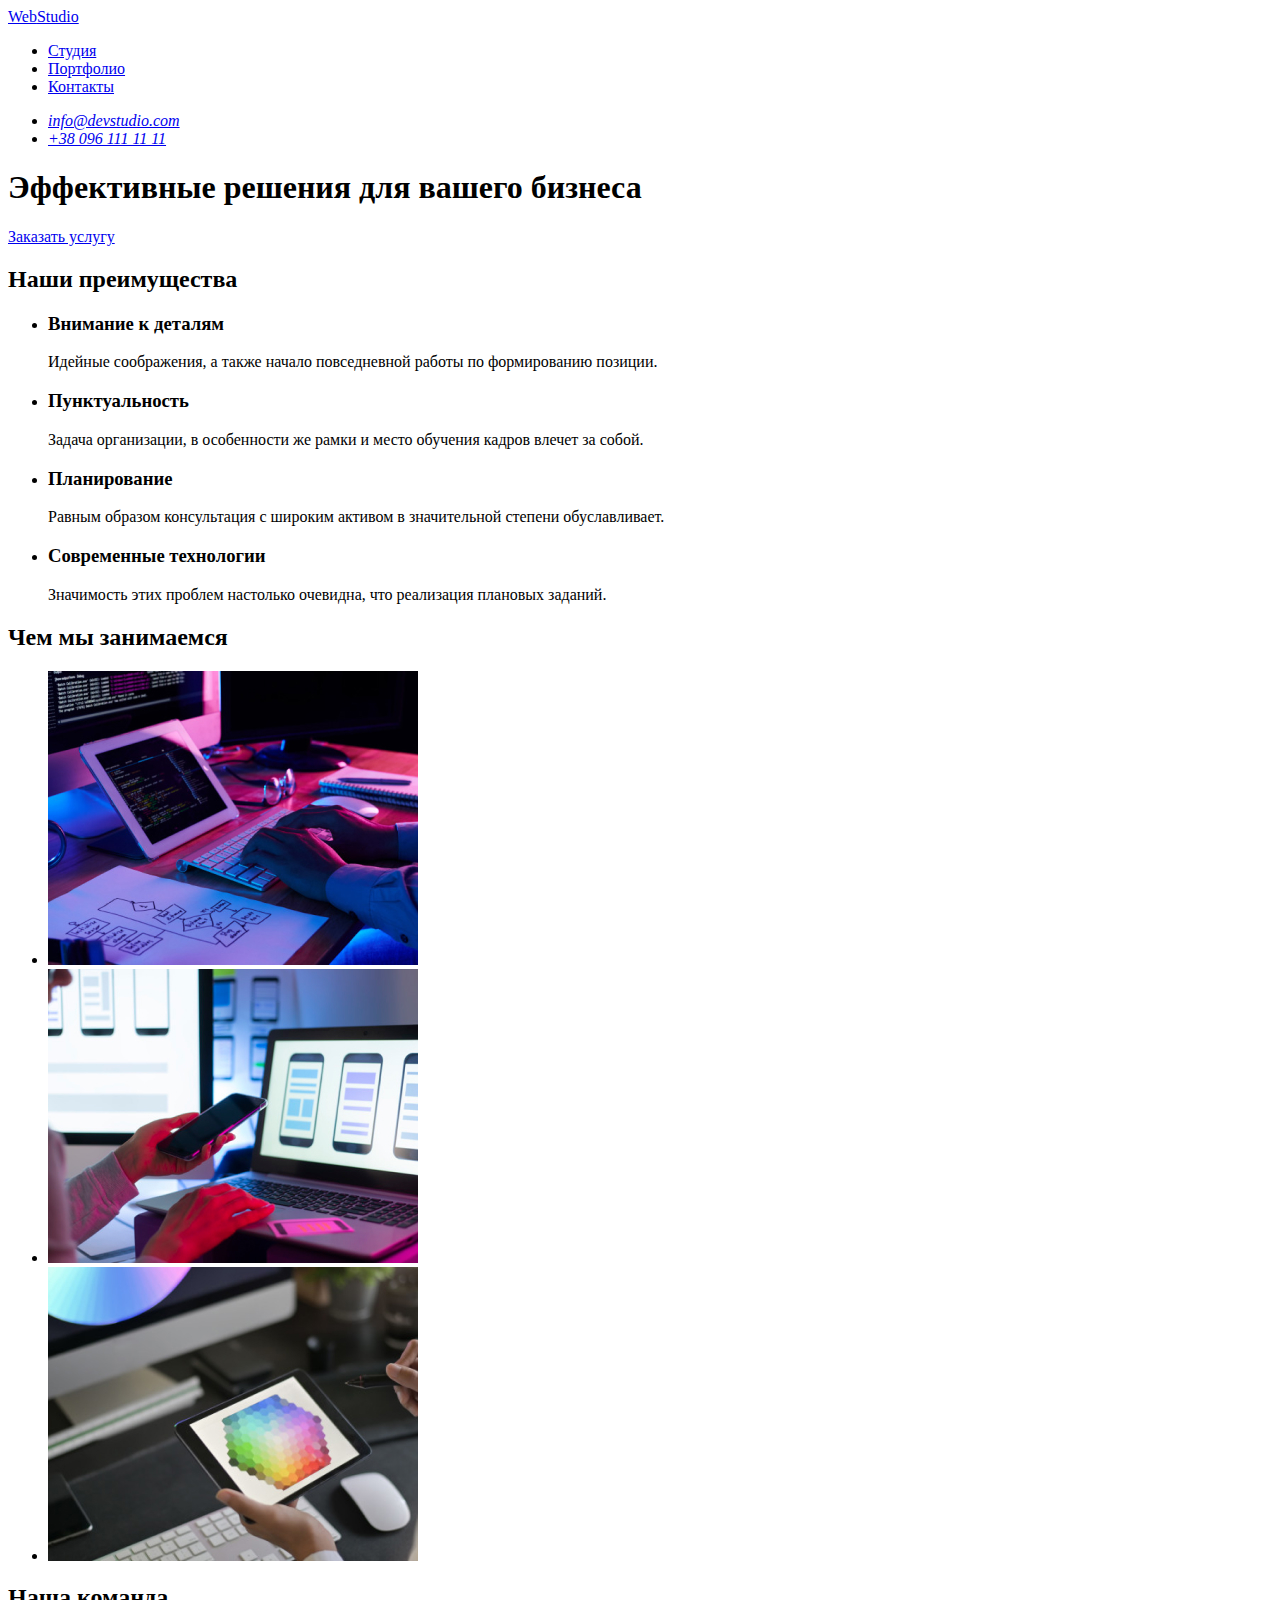
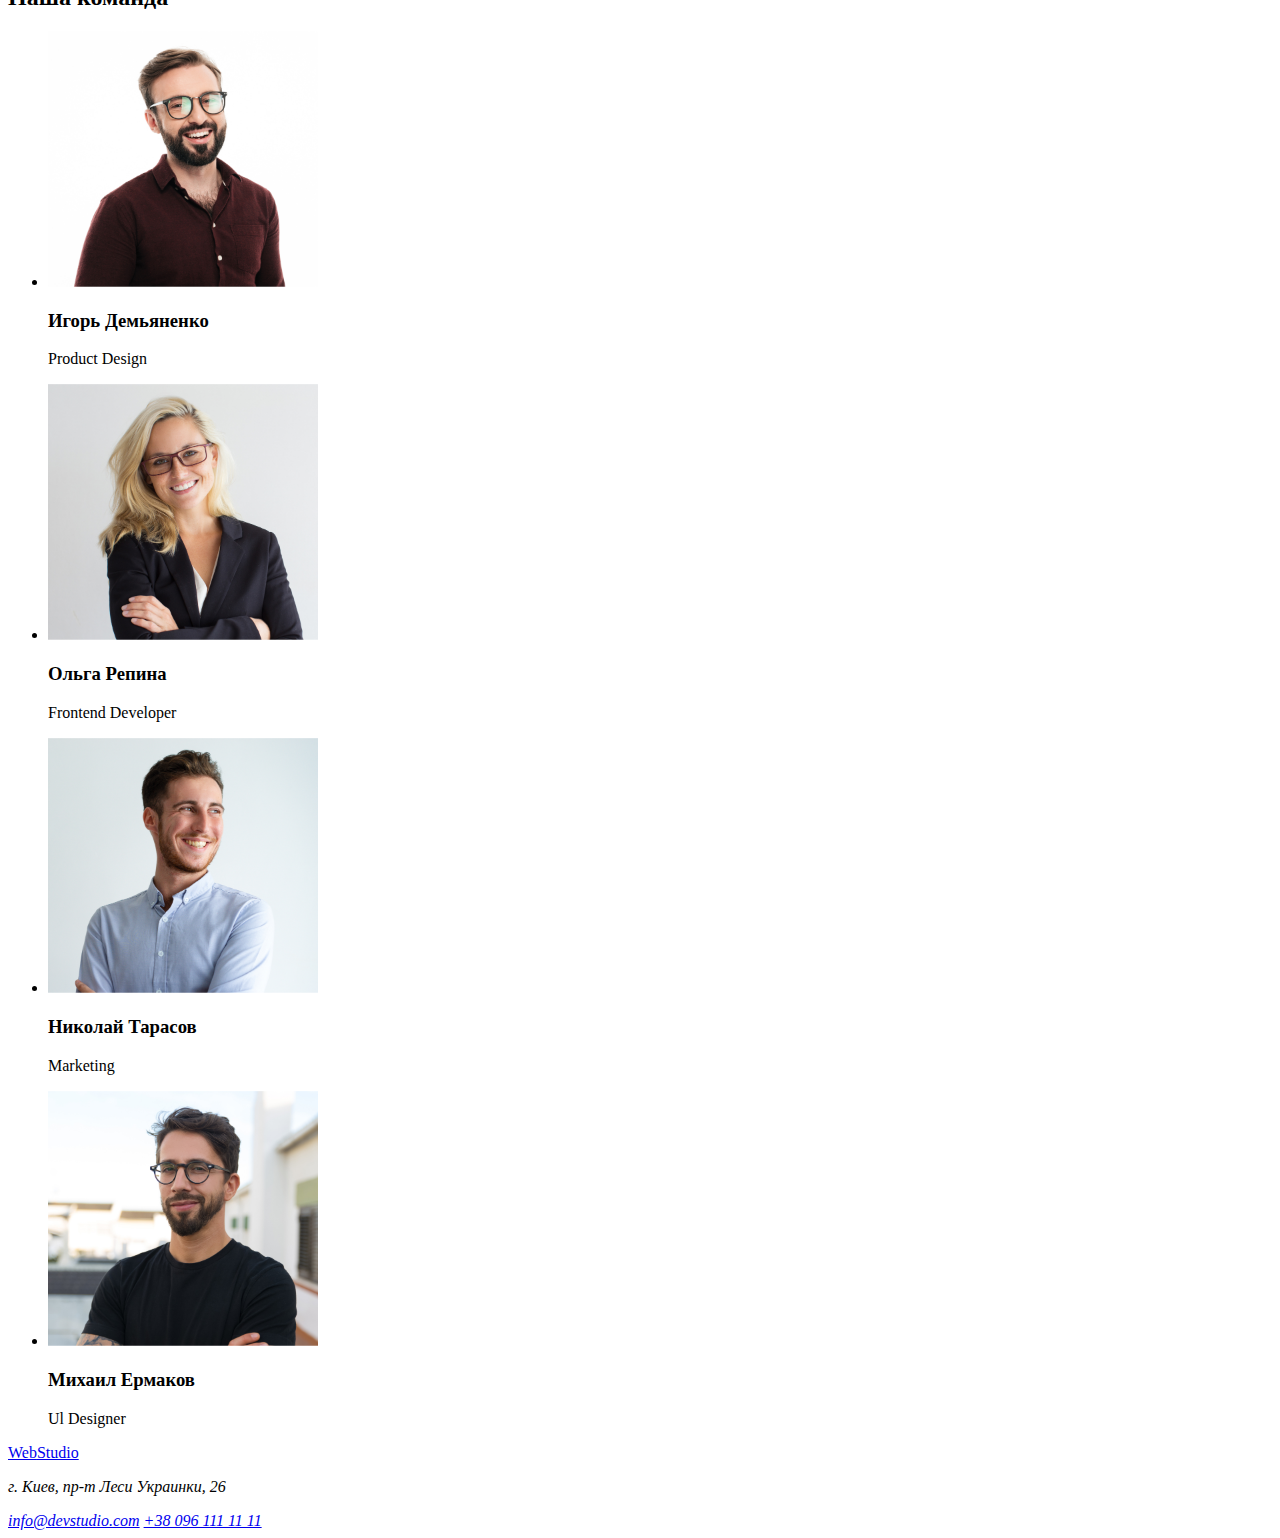
==== index.html @ 0eef6fae "copy from hw01" ====
<!DOCTYPE html>
<html lang="en">
<head>
    <meta charset="UTF-8">
    <meta name="viewport" content="width=device-width, initial-scale=1.0">
    <title>Homework 1</title>
</head>
<body>
    <header>
        <nav>
        <!-- Logo -->
        <a href="index.html"><span>Web</span>Studio</a>
        <!-- Header menu -->
        <ul>
            <li><a href="#">Студия</a></li>
            <li><a href="#">Портфолио</a></li>
            <li><a href="#">Контакты</a></li>
        </ul>
        </nav>
        <!-- Contacts -->
        <address>
        <ul>
            <li><a href="mailto:info@devstudio.com">info@devstudio.com</a></li>
            <li><a href="tel:+380961111111">+38 096 111 11 11</a></li>
        </ul>
        </address>
    </header>
    <main>
        <section>
            <h1>Эффективные решения для вашего бизнеса</h1>
            <a href="#">Заказать услугу</a>
        </section>
        <section>
            <!-- Скрытый заголовок -->
            <h2>Наши преимущества</h2>
           <ul>
               <li>
                   <h3>Внимание к деталям</h3>
                   <p>Идейные соображения, а также начало повседневной работы по формированию позиции.</p>
               </li>
               <li>
                   <h3>Пунктуальность</h3>
                   <p>Задача организации, в особенности же рамки и место обучения кадров влечет за собой.</p>
               </li>
               <li>
                   <h3>Планирование</h3>
                   <p>Равным образом консультация с широким активом в значительной степени обуславливает.</p>
               </li>
               <li>
                   <h3>Современные технологии</h3>
                   <p>Значимость этих проблем настолько очевидна, что реализация плановых заданий.</p>
               </li>
           </ul>
        </section>
        <section>  
           <h2>Чем мы занимаемся</h2>
           <ul>
               <li>
                   <img src="images/box_1.jpg" alt="планшет клавиатура на столе" width="370">
               </li>
               <li>
                   <img src="images/box_2.jpg" alt="человек держит телефон рядом с экраном компьютера" width="370">
               </li>
               <li>
                   <img src="images/box_3.jpg" alt="человек держит планшет с палитрой цветов" width="370">
               </li>
           </ul>
        </section>
        <section>
            <h2>Наша команда</h2>
            <ul>
                <li>
                    <img src="images/igor_demianenko.jpg" alt="фото Игоря Демьяненко" width="270">
                    <h3>Игорь Демьяненко</h3>
                    <p>Product Design</p>
                </li>
                <li>
                    <img src="images/olga_repina.jpg" alt="фото Ольги Репиной" width="270">
                    <h3>Ольга Репина</h3>
                    <p>Frontend Developer</p>
                </li>
                <li>
                    <img src="images/nikolay_tarasov.jpg" alt="фото Николая Тарасова" width="270">
                    <h3>Николай Тарасов</h3>
                    <p>Marketing</p>
                </li>
                <li>
                    <img src="images/mihail_ermakov.jpg" alt="фото Михаила Ермакова" width="270">
                    <h3>Михаил Ермаков</h3>
                    <p>Ul Designer</p>
                </li>
            </ul>
        </section>
    </main>
    <footer>
        <!-- Logo -->
        <a href="#"><span>Web</span>Studio</a>
        <address>
            <p>г. Киев, пр-т Леси Украинки, 26</p>
            <a href="mailto:info@devstudio.com">info@devstudio.com</a>
            <a href="tel:+380961111111">+38 096 111 11 11</a>
        </address>

    </footer>
    
</body>
</html>
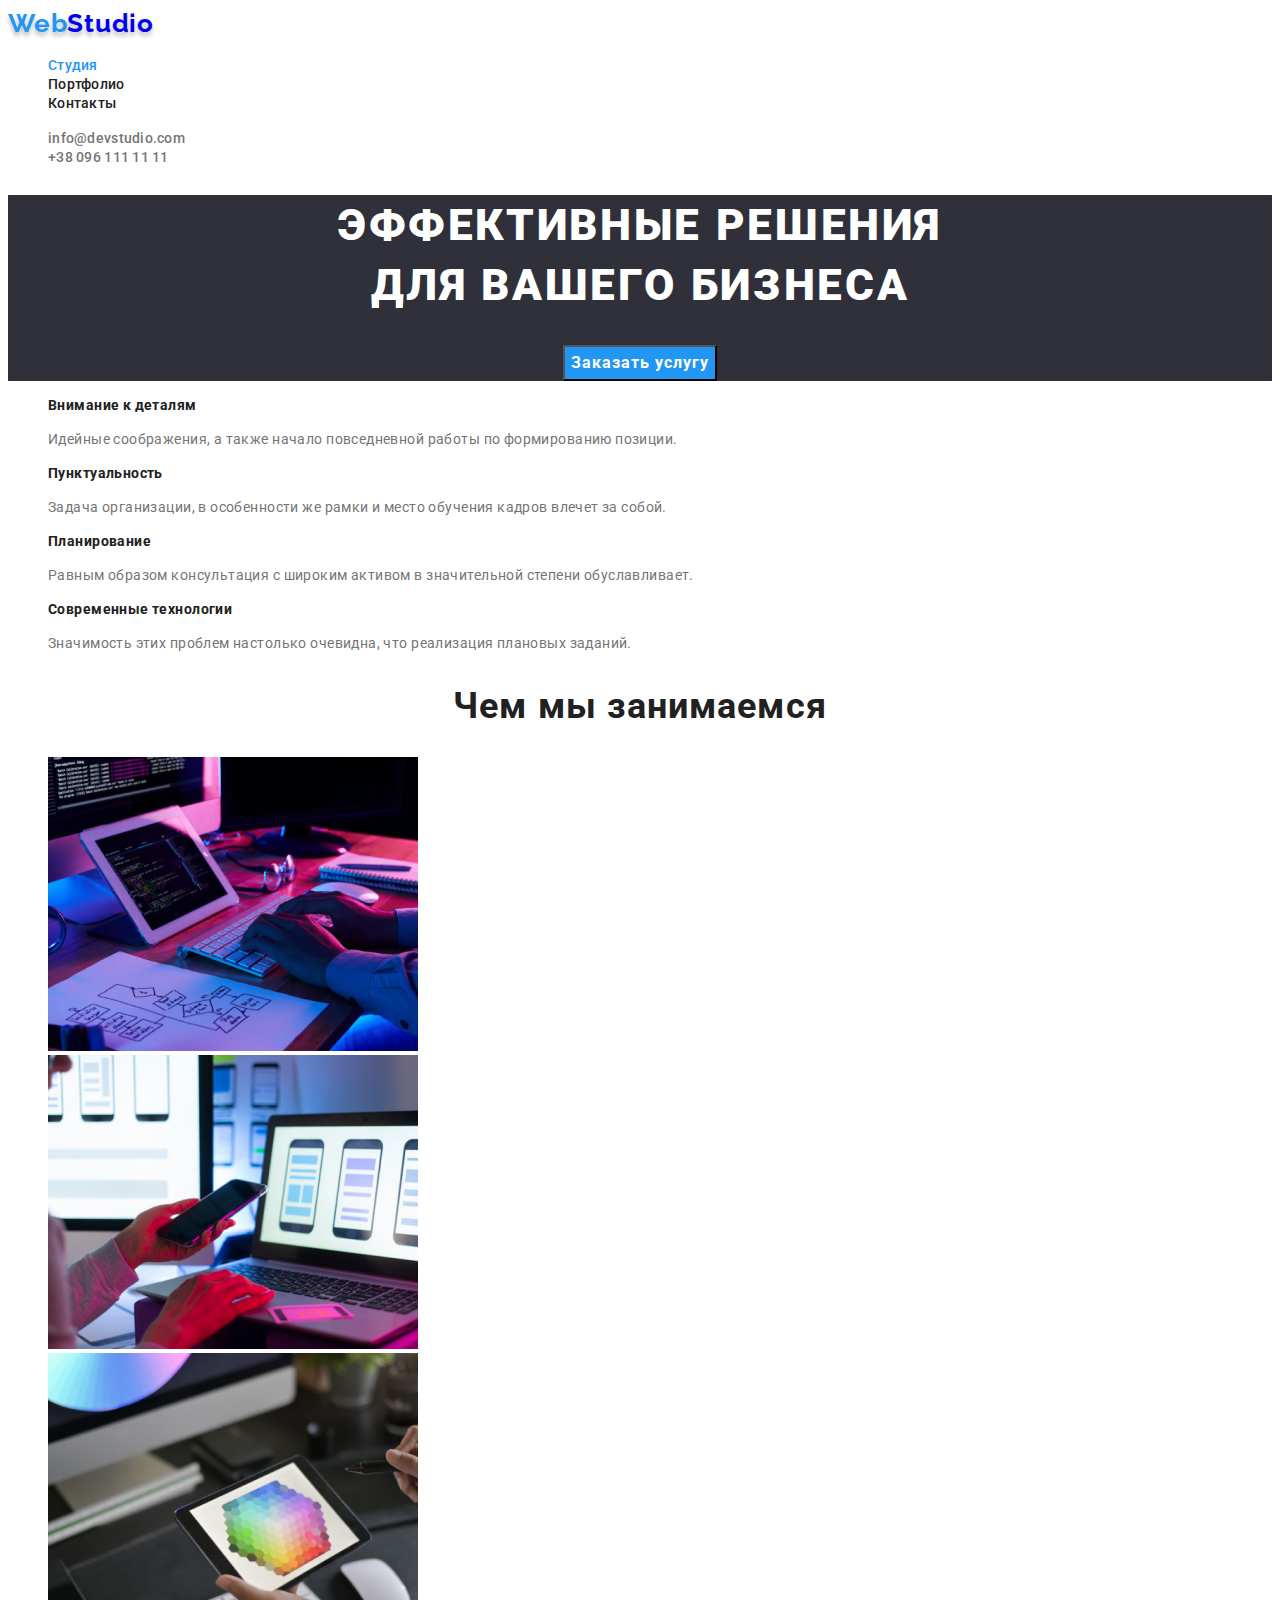
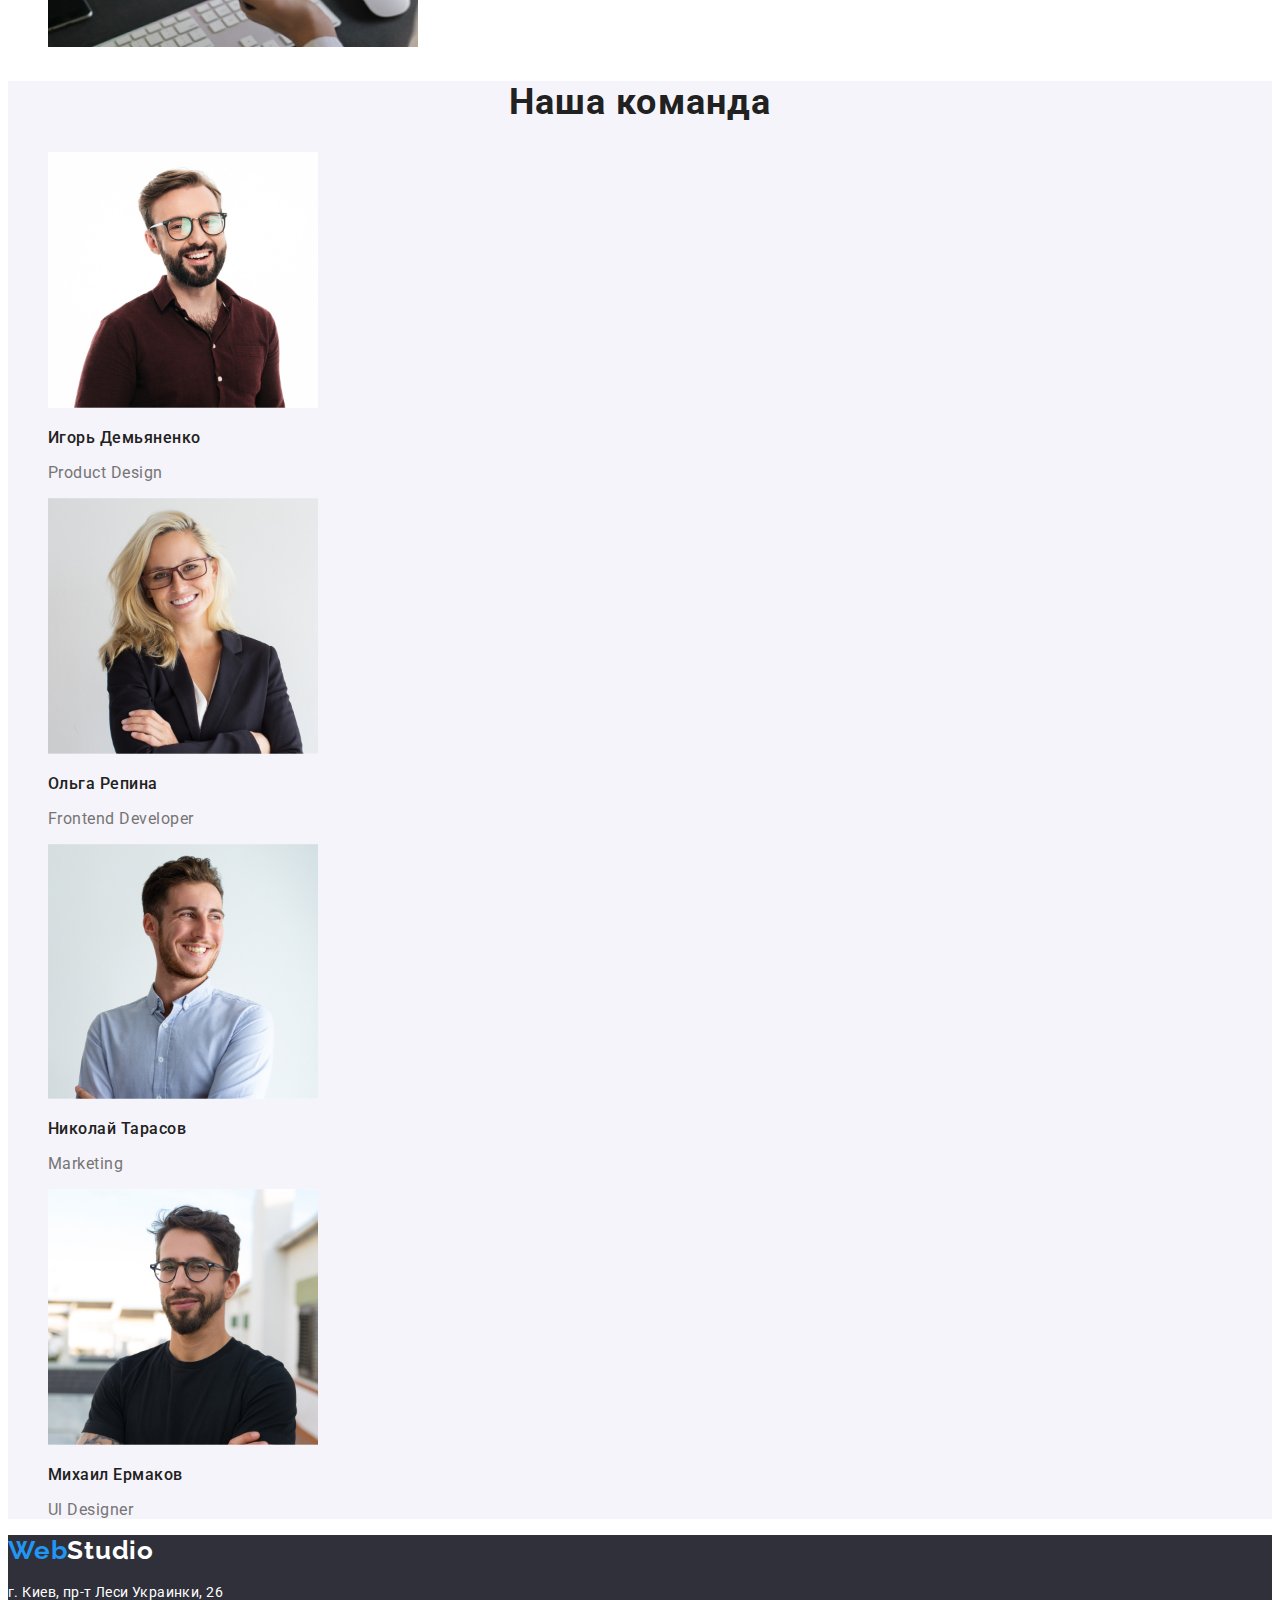
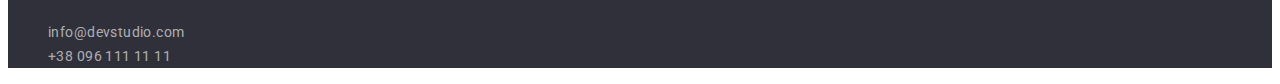
==== commit 0ae0e467: "ready for pass" ====
--- a/index.html
+++ b/index.html
@@ -3,37 +3,44 @@
 <head>
     <meta charset="UTF-8">
     <meta name="viewport" content="width=device-width, initial-scale=1.0">
-    <title>Homework 1</title>
+    <title>Homework 2</title>
+    <link rel="stylesheet" href="./css/normalize.css"/>
+    <link rel="stylesheet" href="./css/styles.css"/>
+    <link rel="stylesheet" href="./css/variables.css"/>
+    <link rel="preconnect" href="https://fonts.gstatic.com">
+    <link href="https://fonts.googleapis.com/css2?family=Raleway:wght@700&family=Roboto:wght@400;500;700;900&display=swap"
+        rel="stylesheet">
+   
 </head>
 <body>
     <header>
         <nav>
         <!-- Logo -->
-        <a href="index.html"><span>Web</span>Studio</a>
+        <a class="logo" href="index.html"><span class="web">Web</span>Studio</a>
         <!-- Header menu -->
-        <ul>
-            <li><a href="#">Студия</a></li>
-            <li><a href="#">Портфолио</a></li>
+        <ul class="header-nav">
+            <li><a href="index.html" class="link current">Студия</a></li>
+            <li><a href="portfolio.html">Портфолио</a></li>
             <li><a href="#">Контакты</a></li>
         </ul>
         </nav>
         <!-- Contacts -->
         <address>
-        <ul>
+        <ul class="header-address">
             <li><a href="mailto:info@devstudio.com">info@devstudio.com</a></li>
             <li><a href="tel:+380961111111">+38 096 111 11 11</a></li>
         </ul>
         </address>
     </header>
     <main>
-        <section>
-            <h1>Эффективные решения для вашего бизнеса</h1>
-            <a href="#">Заказать услугу</a>
+        <section class="hero">
+            <h1 class="hero-title">Эффективные решения <br> для вашего бизнеса</h1>
+            <p class="button-text"><button class="button-hero">Заказать услугу</button></p>
         </section>
         <section>
             <!-- Скрытый заголовок -->
-            <h2>Наши преимущества</h2>
-           <ul>
+            <h2 class="visually-hidden">Наши преимущества</h2>
+           <ul class="our-advantages">
                <li>
                    <h3>Внимание к деталям</h3>
                    <p>Идейные соображения, а также начало повседневной работы по формированию позиции.</p>
@@ -53,8 +60,8 @@
            </ul>
         </section>
         <section>  
-           <h2>Чем мы занимаемся</h2>
-           <ul>
+           <h2 class="what-we-do">Чем мы занимаемся</h2>
+           <ul class="what-we-do-images">
                <li>
                    <img src="images/box_1.jpg" alt="планшет клавиатура на столе" width="370">
                </li>
@@ -66,9 +73,9 @@
                </li>
            </ul>
         </section>
-        <section>
-            <h2>Наша команда</h2>
-            <ul>
+        <section class="team-section">
+            <h2 class="team">Наша команда</h2>
+            <ul class="list-team">
                 <li>
                     <img src="images/igor_demianenko.jpg" alt="фото Игоря Демьяненко" width="270">
                     <h3>Игорь Демьяненко</h3>
@@ -94,14 +101,14 @@
     </main>
     <footer>
         <!-- Logo -->
-        <a href="#"><span>Web</span>Studio</a>
+        <a class="footer-logo" href="index.html"><span class="web">Web</span><span class="logo-studio">Studio</span></a>
         <address>
-            <p>г. Киев, пр-т Леси Украинки, 26</p>
-            <a href="mailto:info@devstudio.com">info@devstudio.com</a>
-            <a href="tel:+380961111111">+38 096 111 11 11</a>
+            <p class="address-footer">г. Киев, пр-т Леси Украинки, 26</p>
+            <ul class="footer-contacts">
+                <li><a href="mailto:info@devstudio.com">info@devstudio.com</a></li>
+                <li><a href="tel:+380961111111">+38 096 111 11 11</a></li>
+            </ul>
         </address>
-
-    </footer>
-    
+    </footer>    
 </body>
 </html>--- a/css/styles.css
+++ b/css/styles.css
@@ -0,0 +1,292 @@
+body {
+  font-family: 'Roboto', sans-serif;
+}
+
+/*header*/
+
+header {
+  background-color: var(--white);
+}
+
+.logo {
+  font-family: 'Raleway', sans-serif;
+  font-weight: bold;
+  font-size: 26px;
+  line-height: 31px;
+  letter-spacing: 0.03em;
+  text-decoration: none;
+  height: 31px;
+  width: 145px;
+  left: 215px;
+  top: 24px;
+  text-shadow: 0px 4px 4px var(--black-op25);
+}
+
+.logo:hover,
+.logo:visited {
+  color: var(--black);
+}
+
+.web {
+  color: var(--blue);
+}
+
+.header-nav {
+  list-style-type: none; /* Убираем маркеры */
+}
+
+.header-nav a {
+  color: var(--pre-black);
+  text-decoration: none;
+  height: 16px;
+  font-size: 14px;
+  font-weight: 500;
+  line-height: 16px;
+  letter-spacing: 0.02em;
+}
+
+.header-nav a:visited {
+  color: var(--pre-black);
+}
+
+.header-nav a:focus,
+.header-nav a:hover {
+  color: var(--blue);
+}
+
+.header-nav .link.current {
+  color: var(--blue);
+}
+
+.header-address {
+  list-style-type: none; /* Убираем маркеры */
+}
+
+.header-address a {
+  color: var(--grey);
+  text-decoration: none;
+  height: 16px;
+  font-size: 14px;
+  font-weight: 500;
+  letter-spacing: 0.02em;
+  line-height: 16px;
+}
+
+.header-address a:visited {
+  color: var(--grey);
+}
+
+.header-address a:focus,
+.header-address a:hover {
+  color: var(--blue);
+}
+
+/*end header*/
+/*hero*/
+
+.hero {
+  background-color: var(--dark-grey);
+}
+
+.hero-title {
+  color: var(--white);
+  text-transform: uppercase;
+  font-size: 44px;
+  font-weight: 900;
+  line-height: 60px;
+  letter-spacing: 0.06em;
+  text-align: center;
+}
+
+.button-hero {
+  font-family: inherit;
+  color: var(--white);
+  background-color: var(--blue);
+  font-size: 16px;
+  font-weight: 700;
+  line-height: 30px;
+  letter-spacing: 0.06em;
+  text-align: center;
+}
+
+.button-text {
+  text-align: center;
+}
+
+/*end hero*/
+
+/*section Наши преимущества */
+
+.visually-hidden {
+  position: absolute;
+  width: 1px;
+  height: 1px;
+  margin: -1px;
+  border: 0;
+  padding: 0;
+
+  white-space: nowrap;
+  clip-path: inset(100%);
+  clip: rect(0 0 0 0);
+  overflow: hidden;
+}
+
+.our-advantages h3 {
+  color: var(--pre-black);
+  font-size: 14px;
+  font-weight: 700;
+  line-height: 16px;
+  letter-spacing: 0.03em;
+  text-align: left;
+}
+
+.our-advantages p {
+  color: var(--grey);
+  font-size: 14px;
+  font-weight: 400;
+  line-height: 24px;
+  letter-spacing: 0.03em;
+  text-align: left;
+}
+
+.our-advantages {
+  list-style-type: none; /* Убираем маркеры */
+}
+
+/* end Наши преимущества */
+/* чем мы занимаемся */
+
+.what-we-do {
+  color: var(--pre-black);
+  font-size: 36px;
+  font-weight: 700;
+  line-height: 42px;
+  letter-spacing: 0.03em;
+  text-align: center;
+}
+
+.what-we-do-images {
+  list-style-type: none; /* Убираем маркеры */
+}
+
+/* end чем мы занимаемся */
+/*our team*/
+
+.team-section {
+  background-color: var(--light-grey-white);
+}
+
+.team {
+  color: var(--pre-black);
+  font-size: 36px;
+  font-weight: 700;
+  line-height: 42px;
+  letter-spacing: 0.03em;
+  text-align: center;
+}
+
+.list-team {
+  list-style-type: none; /* Убираем маркеры */
+}
+
+.list-team h3 {
+  color: var(--pre-black);
+  font-size: 16px;
+  font-weight: 500;
+  line-height: 19px;
+  letter-spacing: 0.03em;
+}
+
+.list-team p {
+  color: var(--grey);
+  font-size: 16px;
+  font-weight: 400;
+  line-height: 19px;
+  letter-spacing: 0.03em;
+}
+
+/*end our team*/
+/*footer*/
+
+footer {
+  background-color: var(--dark-grey);
+}
+
+.footer-logo {
+  font-family: 'Raleway', sans-serif;
+  font-size: 26px;
+  font-weight: 700;
+  line-height: 31px;
+  letter-spacing: 0.03em;
+  text-align: left;
+  text-decoration: none;
+}
+
+.logo-studio {
+  color: var(--white);
+}
+
+.address-footer {
+  font-family: inherit;
+  color: var(--white);
+  font-size: 14px;
+  font-weight: 400;
+  line-height: 24px;
+  letter-spacing: 0.03em;
+  text-align: left;
+  text-indent: ;
+}
+
+.footer-contacts {
+  list-style-type: none; /* Убираем маркеры */
+}
+
+.footer-contacts a {
+  font-family: inherit;
+  color: var(--white-op62);
+  font-size: 14px;
+  font-weight: 400;
+  line-height: 24px;
+  letter-spacing: 0.03em;
+  text-align: left;
+  text-decoration: none;
+}
+
+/* portfolio file*/
+/*main portfolio */
+
+.portfolio-buttons {
+  list-style-type: none;
+}
+
+.portfolio-button-text {
+  color: var(--pre-black);
+  background-color: var(--light-grey-white);
+  font-family: inherit;
+  font-size: 16px;
+  font-weight: 500;
+  line-height: 26px;
+  letter-spacing: 0.03em;
+}
+
+.all-progects {
+  list-style-type: none;
+}
+
+.all-progects h3 {
+  color: var(--pre-black);
+  font-family: inherit;
+  font-size: 18px;
+  font-weight: 700;
+  line-height: 36px;
+  letter-spacing: 0.06em;
+}
+
+.all-progects p {
+  color: var(--grey);
+  font-family: inherit;
+  font-size: 16px;
+  font-weight: 400;
+  line-height: 30px;
+  letter-spacing: 0.03em;
+}
--- a/css/variables.css
+++ b/css/variables.css
@@ -0,0 +1,12 @@
+:root {
+  --pre-black: rgba(33, 33, 33, 1);
+  --white: rgba(255, 255, 255, 1);
+  --grey: rgba(117, 117, 117, 1);
+  --blue: rgba(33, 150, 243, 1);
+  --black: rgba(0, 0, 0, 1);
+  --dark-grey: rgba(47, 48, 58, 1);
+  --white-op62: rgba(255, 255, 255, 0.62);
+  --grey-white: rgba(236, 236, 236, 1);
+  --light-grey-white: rgba(245, 244, 250, 1);
+  --black-op25: rgba(0, 0, 0, 0.25);
+}
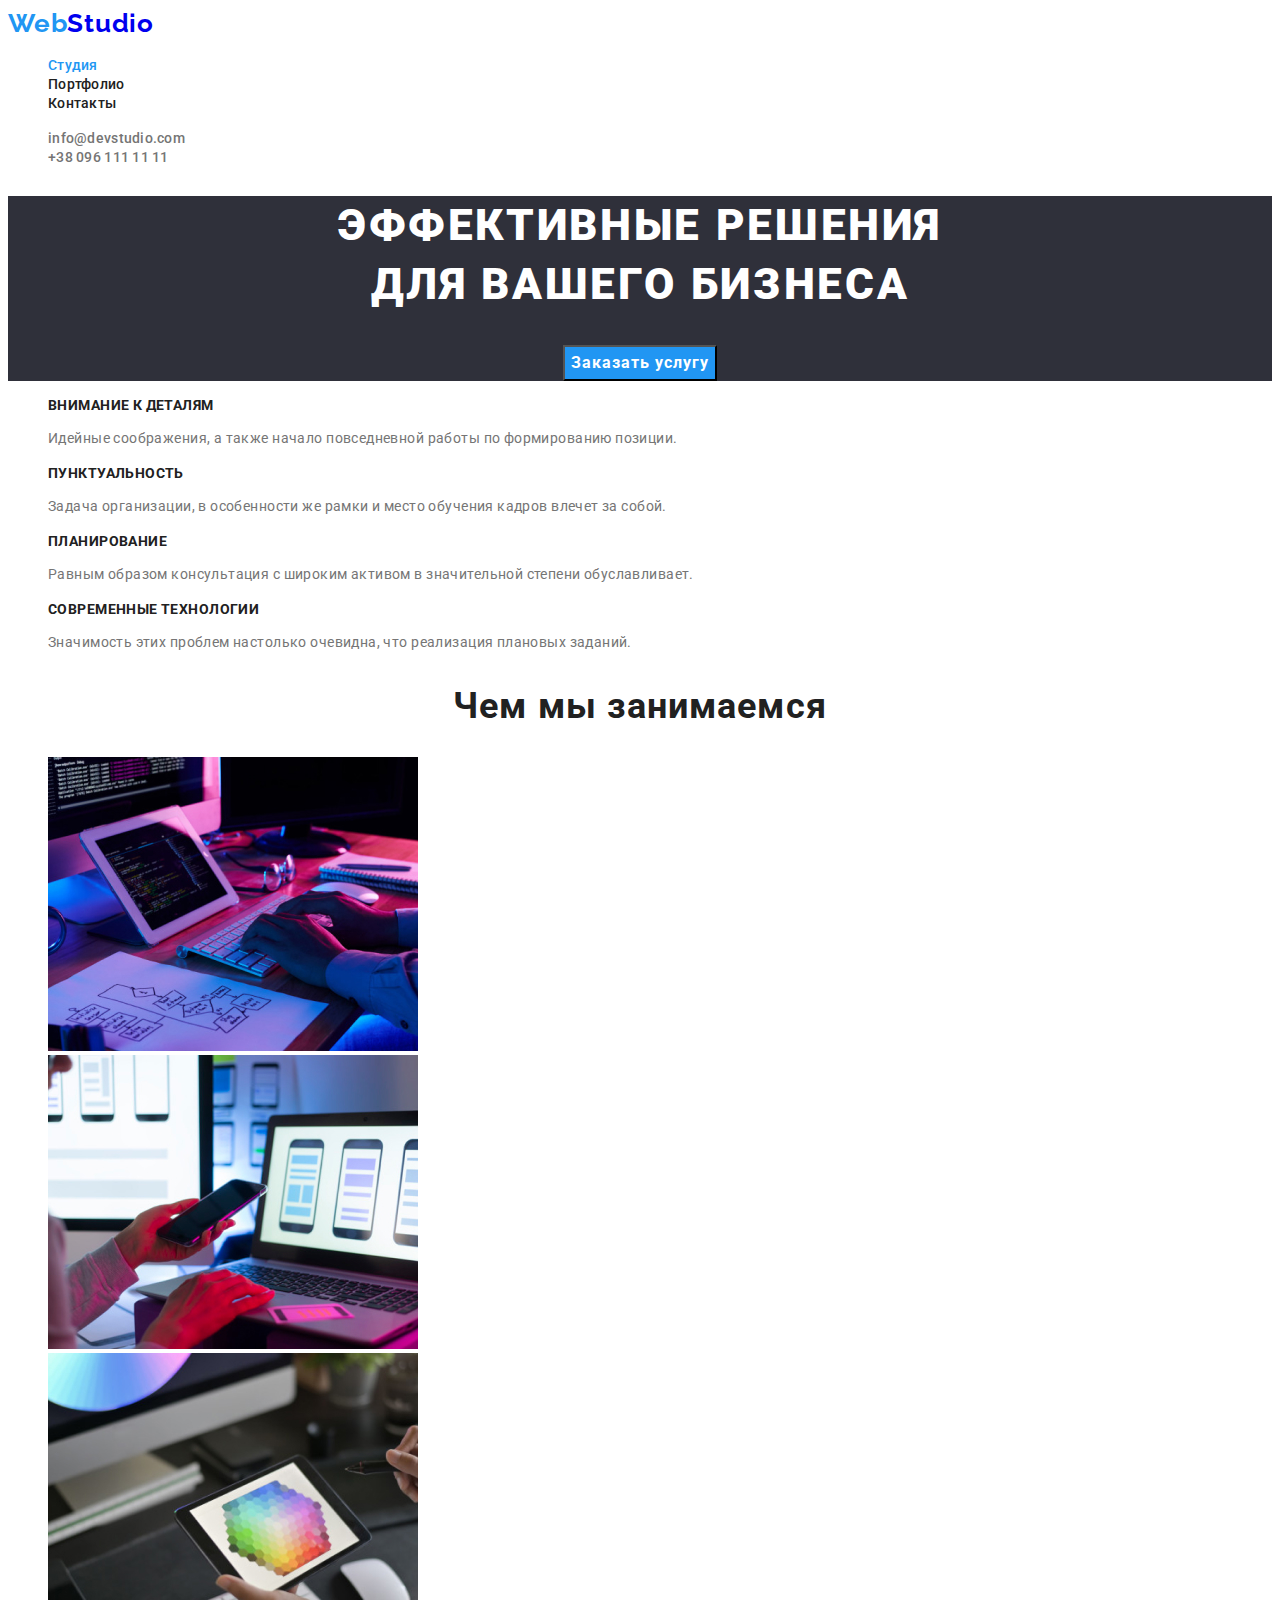
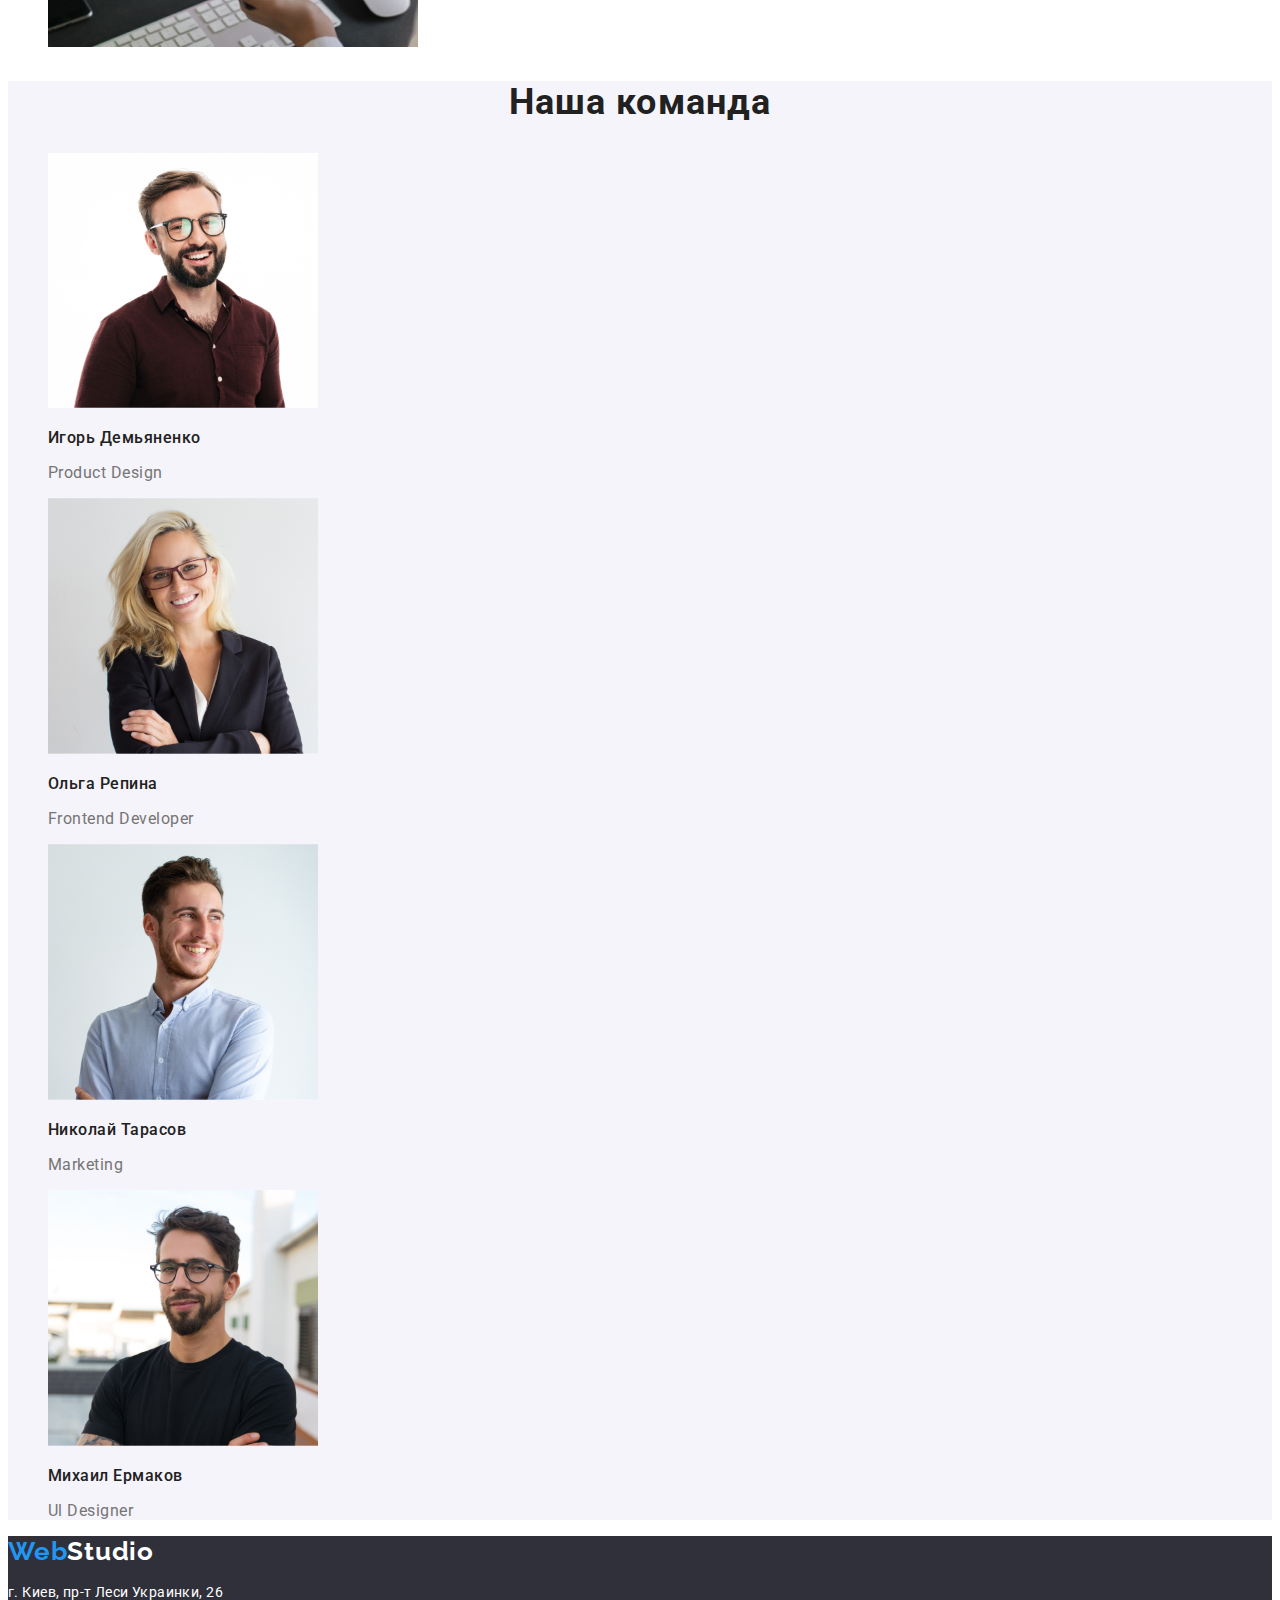
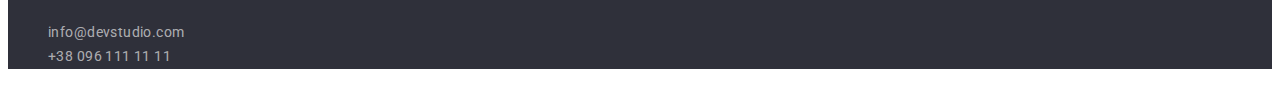
==== commit e12a0d9d: "fix shadow, uppercase, hover, focus, h2, file variables delete, font-weight in digit, line-height in" ====
--- a/index.html
+++ b/index.html
@@ -6,7 +6,6 @@
     <title>Homework 2</title>
     <link rel="stylesheet" href="./css/normalize.css"/>
     <link rel="stylesheet" href="./css/styles.css"/>
-    <link rel="stylesheet" href="./css/variables.css"/>
     <link rel="preconnect" href="https://fonts.gstatic.com">
     <link href="https://fonts.googleapis.com/css2?family=Raleway:wght@700&family=Roboto:wght@400;500;700;900&display=swap"
         rel="stylesheet">
@@ -16,7 +15,7 @@
     <header>
         <nav>
         <!-- Logo -->
-        <a class="logo" href="index.html"><span class="web">Web</span>Studio</a>
+        <a class="logo" href="index.html"><span class="web">Web</span><span class="studio-logo">Studio</span></a>
         <!-- Header menu -->
         <ul class="header-nav">
             <li><a href="index.html" class="link current">Студия</a></li>
--- a/css/styles.css
+++ b/css/styles.css
@@ -1,3 +1,16 @@
+:root {
+  --pre-black: rgba(33, 33, 33, 1);
+  --white: rgba(255, 255, 255, 1);
+  --grey: rgba(117, 117, 117, 1);
+  --blue: rgba(33, 150, 243, 1);
+  --black: rgba(0, 0, 0, 1);
+  --dark-grey: rgba(47, 48, 58, 1);
+  --white-op62: rgba(255, 255, 255, 0.62);
+  --grey-white: rgba(236, 236, 236, 1);
+  --light-grey-white: rgba(245, 244, 250, 1);
+  --black-op25: rgba(0, 0, 0, 0.25);
+}
+
 body {
   font-family: 'Roboto', sans-serif;
 }
@@ -10,16 +23,16 @@
 
 .logo {
   font-family: 'Raleway', sans-serif;
-  font-weight: bold;
+  font-weight: 700;
   font-size: 26px;
-  line-height: 31px;
+  line-height: 1.2;
   letter-spacing: 0.03em;
   text-decoration: none;
   height: 31px;
   width: 145px;
   left: 215px;
   top: 24px;
-  text-shadow: 0px 4px 4px var(--black-op25);
+  /* text-shadow: 0px 4px 4px var(--black-op25);  добавление тени для логотипа, включу потом*/ 
 }
 
 .logo:hover,
@@ -31,6 +44,10 @@
   color: var(--blue);
 }
 
+.studio-logo{
+  var(--black);
+}
+
 .header-nav {
   list-style-type: none; /* Убираем маркеры */
 }
@@ -41,7 +58,7 @@
   height: 16px;
   font-size: 14px;
   font-weight: 500;
-  line-height: 16px;
+  line-height: 1.15;
   letter-spacing: 0.02em;
 }
 
@@ -69,7 +86,7 @@
   font-size: 14px;
   font-weight: 500;
   letter-spacing: 0.02em;
-  line-height: 16px;
+  line-height: 1.15;
 }
 
 .header-address a:visited {
@@ -93,7 +110,7 @@
   text-transform: uppercase;
   font-size: 44px;
   font-weight: 900;
-  line-height: 60px;
+  line-height: 1.36;
   letter-spacing: 0.06em;
   text-align: center;
 }
@@ -104,7 +121,7 @@
   background-color: var(--blue);
   font-size: 16px;
   font-weight: 700;
-  line-height: 30px;
+  line-height: 1.88;
   letter-spacing: 0.06em;
   text-align: center;
 }
@@ -135,16 +152,17 @@
   color: var(--pre-black);
   font-size: 14px;
   font-weight: 700;
-  line-height: 16px;
-  letter-spacing: 0.03em;
-  text-align: left;
+  line-height: 1.15;
+  letter-spacing: 0.03em;
+  text-align: left;
+  text-transform: uppercase;
 }
 
 .our-advantages p {
   color: var(--grey);
   font-size: 14px;
   font-weight: 400;
-  line-height: 24px;
+  line-height: 1.71;
   letter-spacing: 0.03em;
   text-align: left;
 }
@@ -160,7 +178,7 @@
   color: var(--pre-black);
   font-size: 36px;
   font-weight: 700;
-  line-height: 42px;
+  line-height: 1.17;
   letter-spacing: 0.03em;
   text-align: center;
 }
@@ -180,7 +198,7 @@
   color: var(--pre-black);
   font-size: 36px;
   font-weight: 700;
-  line-height: 42px;
+  line-height: 1.17;
   letter-spacing: 0.03em;
   text-align: center;
 }
@@ -193,7 +211,7 @@
   color: var(--pre-black);
   font-size: 16px;
   font-weight: 500;
-  line-height: 19px;
+  line-height: 1.19;
   letter-spacing: 0.03em;
 }
 
@@ -201,7 +219,7 @@
   color: var(--grey);
   font-size: 16px;
   font-weight: 400;
-  line-height: 19px;
+  line-height: 1.19;
   letter-spacing: 0.03em;
 }
 
@@ -216,7 +234,7 @@
   font-family: 'Raleway', sans-serif;
   font-size: 26px;
   font-weight: 700;
-  line-height: 31px;
+  line-height: 1.2;
   letter-spacing: 0.03em;
   text-align: left;
   text-decoration: none;
@@ -231,7 +249,7 @@
   color: var(--white);
   font-size: 14px;
   font-weight: 400;
-  line-height: 24px;
+  line-height: 1.71;
   letter-spacing: 0.03em;
   text-align: left;
   text-indent: ;
@@ -246,7 +264,7 @@
   color: var(--white-op62);
   font-size: 14px;
   font-weight: 400;
-  line-height: 24px;
+  line-height: 1.71;
   letter-spacing: 0.03em;
   text-align: left;
   text-decoration: none;
@@ -259,13 +277,19 @@
   list-style-type: none;
 }
 
+.portfolio-buttons button:focus,
+.portfolio-buttons button:hover {
+  color: var(--white);
+  background-color: var(--blue);
+}
+
 .portfolio-button-text {
   color: var(--pre-black);
   background-color: var(--light-grey-white);
   font-family: inherit;
   font-size: 16px;
   font-weight: 500;
-  line-height: 26px;
+  line-height: 1.63;
   letter-spacing: 0.03em;
 }
 
@@ -273,12 +297,12 @@
   list-style-type: none;
 }
 
-.all-progects h3 {
+.all-progects h2 {
   color: var(--pre-black);
   font-family: inherit;
   font-size: 18px;
   font-weight: 700;
-  line-height: 36px;
+  line-height: 2;
   letter-spacing: 0.06em;
 }
 
@@ -287,6 +311,6 @@
   font-family: inherit;
   font-size: 16px;
   font-weight: 400;
-  line-height: 30px;
-  letter-spacing: 0.03em;
-}
+  line-height: 1.88;
+  letter-spacing: 0.03em;
+}
